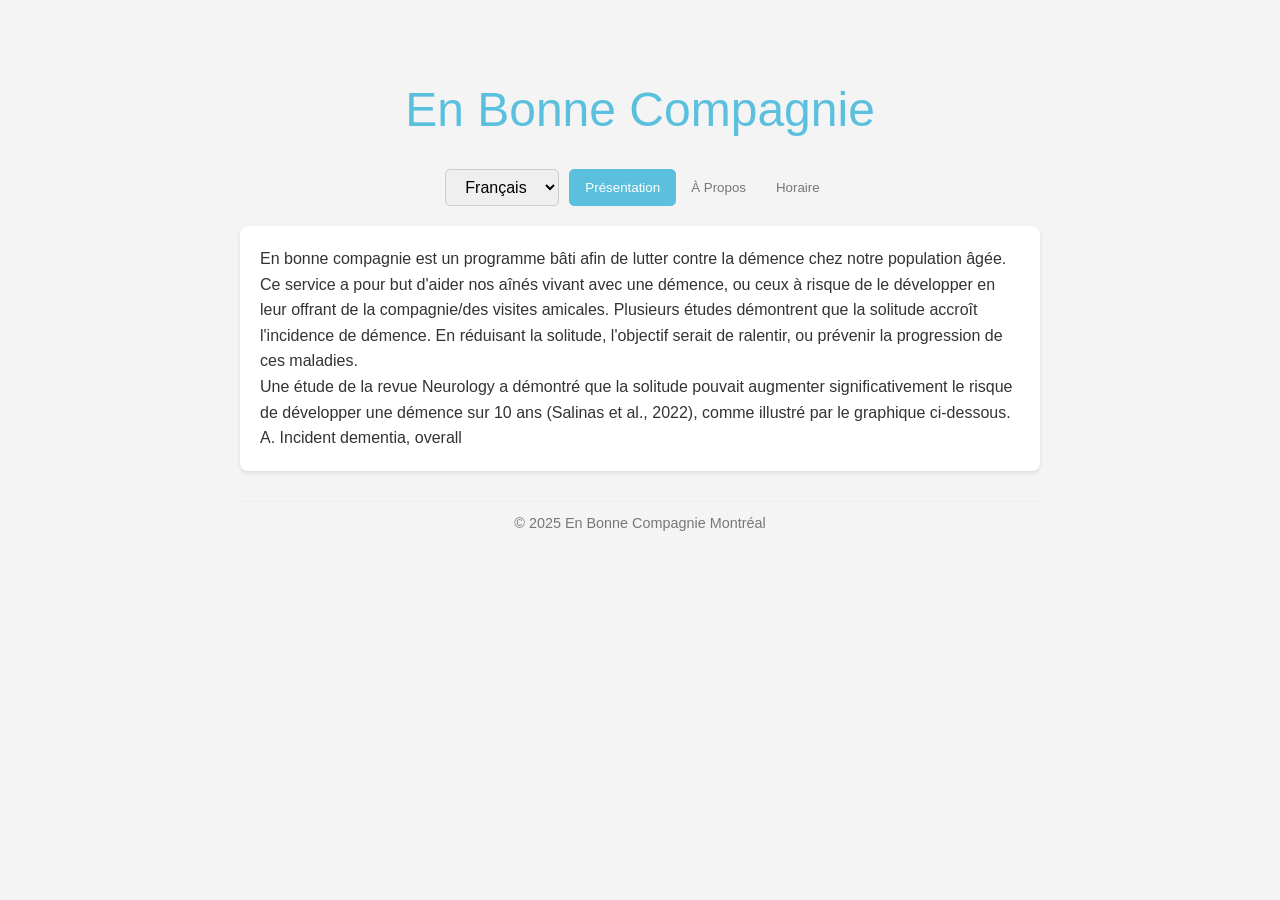
==== index.html @ 3e5a9190 "first commit" ====
<!DOCTYPE html>
<html lang="fr">
<head>
  <meta charset="UTF-8">
  <meta name="viewport" content="width=device-width, initial-scale=1.0">
  <title>En Bonne Compagnie</title>
  <link rel="stylesheet" href="index.css">
</head>
<body>
  <h1>En Bonne Compagnie</h1>
  <div class="controls">
    <select id="languageSelect"></select>
    <div class="page-buttons" id="pageButtons"></div>
  </div>

  <div id="pageContent"></div>

  <footer>
    © 2025 En Bonne Compagnie Montréal
  </footer>

  <script src="index.js"></script>
</body>
</html>
---- index.css ----
body {
    font-family: 'Aptos', sans-serif;
    background-color: #f4f4f4;
    color: #333;
    max-width: 800px;
    margin: 20px auto;
    padding: 20px;
    line-height: 1.6;
}
h1 {
    font-size: 3rem;
    font-weight: 300;
    color: #5bc0de;
    text-align: center;
    margin-bottom: 20px;
}
textarea, input[type="text"] {
    width: 100%;
    padding: 0.5rem;
    margin-top: 0.5rem;
    margin-bottom: 1rem;
    font-size: 1rem;
}
.split {
    display: flex;
    gap: 1rem;
}
.split textarea {
    width: 50%;
}
footer {
    text-align: center;
    margin-top: 30px;
    padding-top: 10px;
    border-top: 1px solid #eee;
    color: #777;
    font-size: 0.9em;
}
img {
    max-width: 100%;
    height: auto;
    margin-top: 0.5rem;
}
.controls {
    display: flex;
    justify-content: center;
    gap: 10px;
    margin-bottom: 20px;
    align-items: center;
}
.page-buttons button {
    padding: 10px 15px;
    border: none;
    background-color: transparent;
    color: #777;
    cursor: pointer;
    border-radius: 5px;
    transition: background-color 0.3s ease, color 0.3s ease, border-color 0.3s ease;
}
.page-buttons button:hover {
    color: #5bc0de;
    background-color: transparent;
    border-color: transparent;
}
.page-buttons button.active-page {
    background-color: #5bc0de;
    color: white;
    border: 1px solid #5bc0de;
}
#languageSelect {
    padding: 8px 15px;
    border-radius: 5px;
    border: 1px solid #ccc;
    cursor: pointer;
    font-size: 1rem;
}
#pageContent {
    margin-top: 20px;
    padding: 20px;
    background-color: #fff;
    border-radius: 8px;
    box-shadow: 0 2px 4px rgba(0, 0, 0, 0.1);
}
#pageContent h2 {
    color: #5bc0de;
}
#pageContent table {
    width: 100%;
    border-collapse: collapse;
    margin-top: 15px;
}
#pageContent th, #pageContent td {
    border: 1px solid #ddd;
    padding: 8px;
    text-align: left;
}
#pageContent th {
    background-color: #f2f2f2;
}
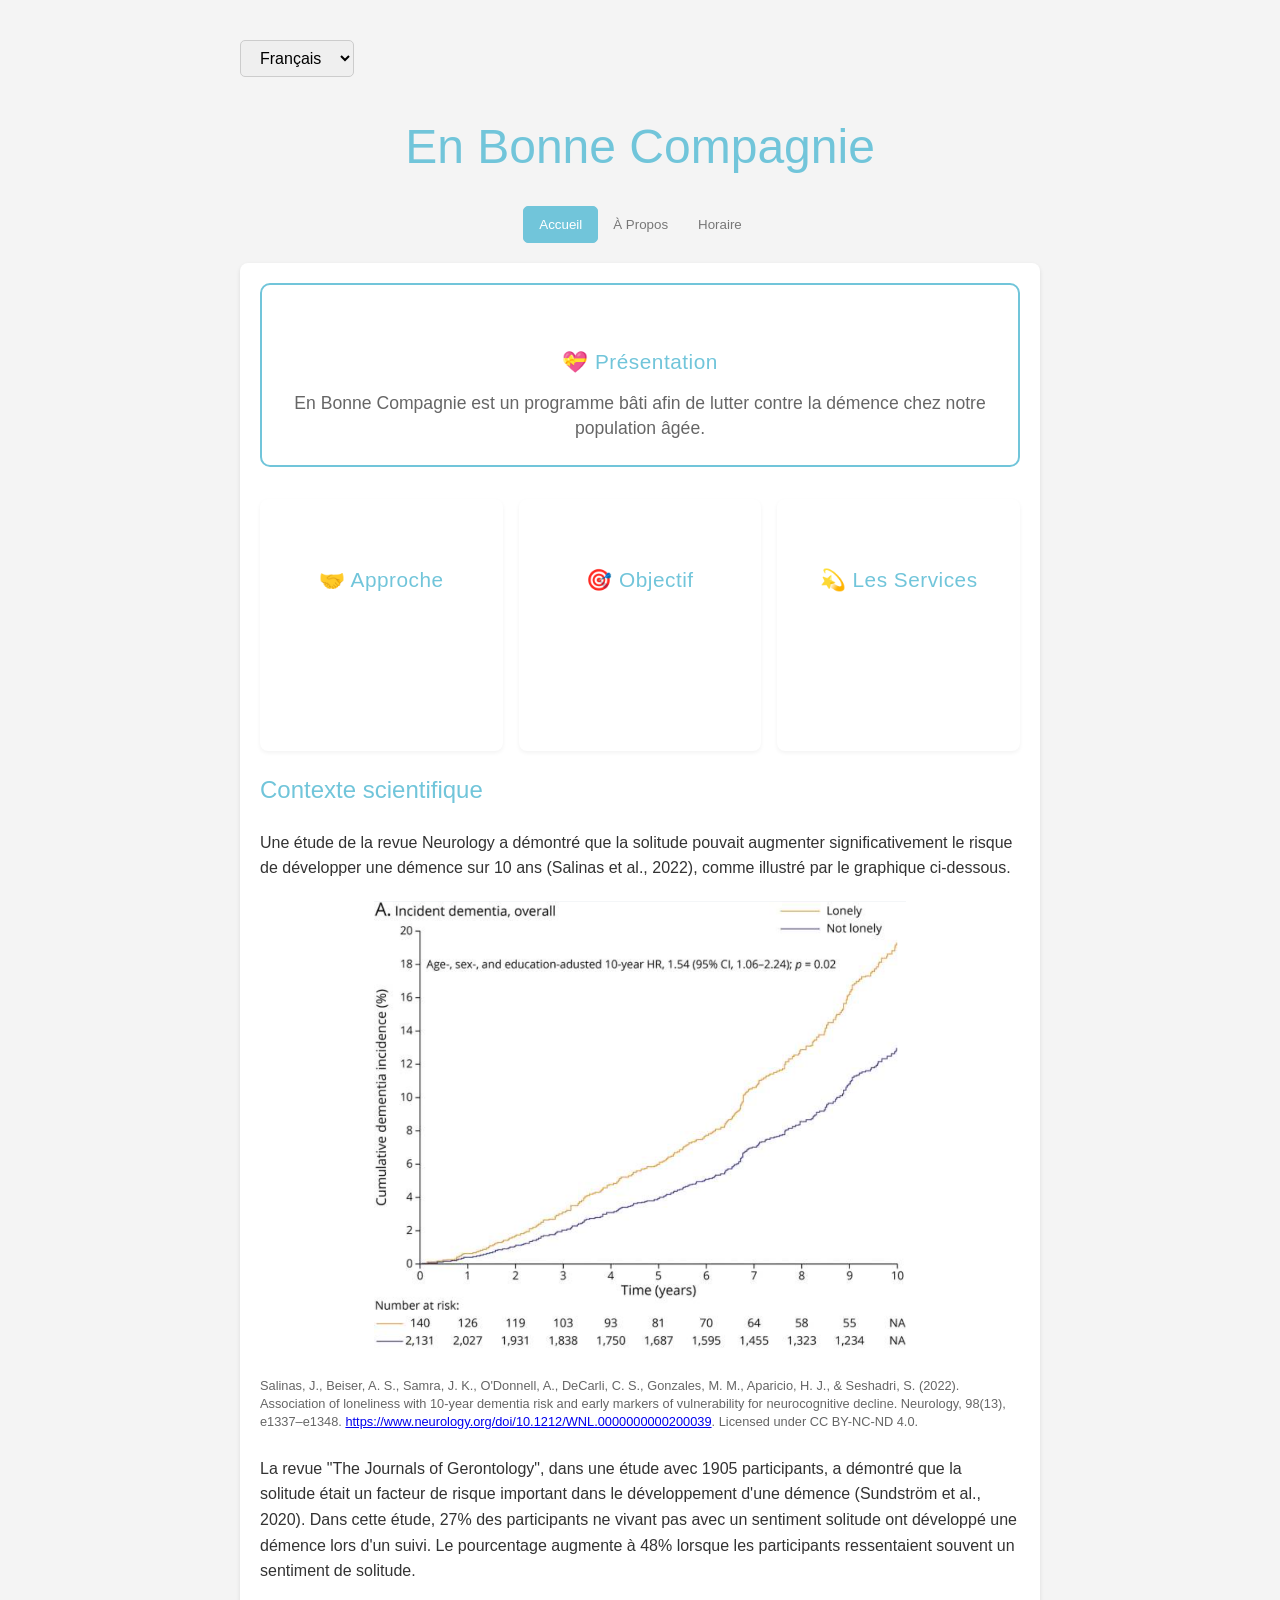
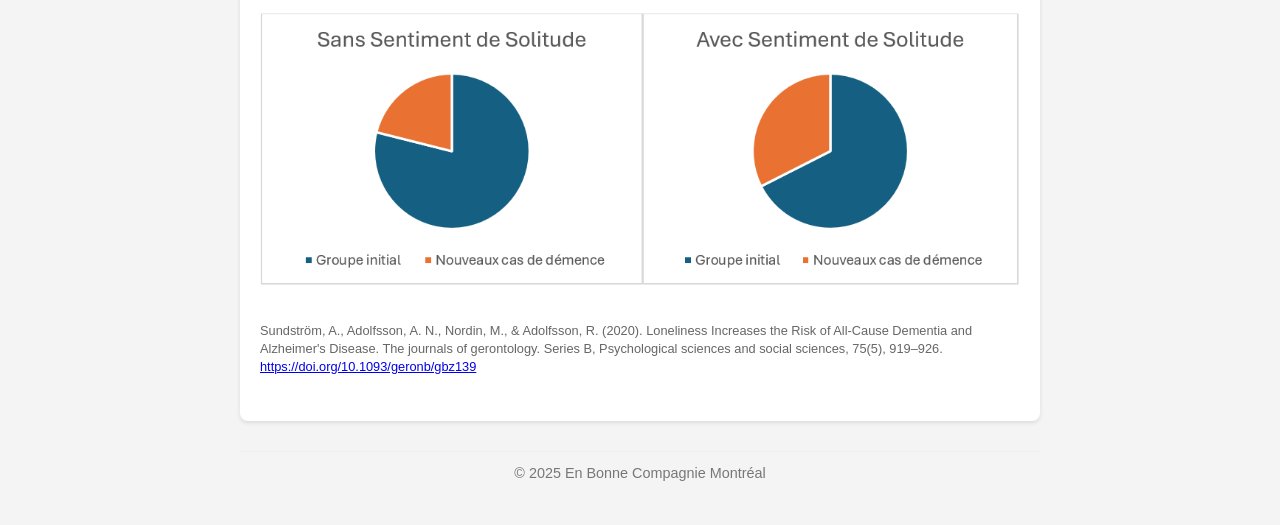
==== commit 4d5cb601: "Add files via upload" ====
--- a/index.html
+++ b/index.html
@@ -7,9 +7,11 @@
   <link rel="stylesheet" href="index.css">
 </head>
 <body>
+  <div class="top-bar">
+    <select id="languageSelect"></select>
+  </div>
   <h1>En Bonne Compagnie</h1>
   <div class="controls">
-    <select id="languageSelect"></select>
     <div class="page-buttons" id="pageButtons"></div>
   </div>
 
--- a/index.css
+++ b/index.css
@@ -7,10 +7,16 @@
     padding: 20px;
     line-height: 1.6;
 }
+
+.top-bar {
+    position: relative;
+    margin-bottom: 20px;
+}
+
 h1 {
     font-size: 3rem;
     font-weight: 300;
-    color: #5bc0de;
+    color: #71C5DA;
     text-align: center;
     margin-bottom: 20px;
 }
@@ -40,7 +46,16 @@
     max-width: 100%;
     height: auto;
     margin-top: 0.5rem;
-}
+    margin-bottom: 0.5rem;
+}
+
+/* Specific styling for figure 1 */
+img[src*="figure_1.png"] {
+    max-width: 70%;
+    display: block;
+    margin: 0.5rem auto;
+}
+
 .controls {
     display: flex;
     justify-content: center;
@@ -58,14 +73,14 @@
     transition: background-color 0.3s ease, color 0.3s ease, border-color 0.3s ease;
 }
 .page-buttons button:hover {
-    color: #5bc0de;
+    color: #71C5DA;
     background-color: transparent;
     border-color: transparent;
 }
 .page-buttons button.active-page {
-    background-color: #5bc0de;
+    background-color: #71C5DA;
     color: white;
-    border: 1px solid #5bc0de;
+    border: 1px solid #71C5DA;
 }
 #languageSelect {
     padding: 8px 15px;
@@ -82,7 +97,17 @@
     box-shadow: 0 2px 4px rgba(0, 0, 0, 0.1);
 }
 #pageContent h2 {
-    color: #5bc0de;
+    color: #71C5DA;
+    font-weight: 400;
+    margin-bottom: 1rem;
+}
+#pageContent h3 {
+    color: #71C5DA;
+    font-weight: 400;
+    margin-top: 30px;
+}
+#pageContent > div {
+    margin-bottom: 20px;
 }
 #pageContent table {
     width: 100%;
@@ -96,4 +121,266 @@
 }
 #pageContent th {
     background-color: #f2f2f2;
+}
+
+/* Reference text styling */
+#pageContent div:has(a[href*="neurology.org"]),
+#pageContent div:has(a[href*="geronb"]) {
+    font-size: 0.8em;
+    margin-top: 5px;
+    margin-bottom: 25px;
+    color: #666;
+    line-height: 1.4;
+}
+
+.certification-link {
+    color: #71C5DA;
+    text-decoration: none;
+    font-weight: 500;
+}
+
+.certification-link:hover {
+    text-decoration: underline;
+}
+
+.certifications-block {
+    display: flex;
+    flex-direction: column;
+    align-items: flex-start;
+    gap: 6px;
+    margin-top: 48px;
+}
+.certification-hover {
+    color: #71C5DA;
+    cursor: pointer;
+    position: relative;
+    display: inline-block;
+    margin-bottom: 0;
+}
+
+.hover-image {
+    display: none;
+    position: absolute;
+    width: 400px;
+    height: auto;
+    max-width: 95vw;
+    max-height: 95vh;
+    border-radius: 8px;
+    box-shadow: 0 2px 10px rgba(0,0,0,0.2);
+    z-index: 1000;
+    bottom: 100%;
+    left: 50%;
+    transform: translateX(-50%);
+    background-color: white;
+    padding: 5px;
+    margin-bottom: 10px;
+    transition: display 0.3s ease;
+}
+
+.certification-hover:hover .hover-image {
+    display: block;
+}
+
+/* Make sure the hover area includes the space where the image will appear */
+.certification-hover:hover::before {
+    content: '';
+    position: absolute;
+    bottom: 100%;
+    left: 0;
+    width: 100%;
+    height: 20px;
+}
+
+/* Responsive adjustments */
+@media (max-width: 768px) {
+    body {
+        max-width: 100%;
+        padding: 10px;
+    }
+
+    .top-bar {
+        margin-bottom: 15px;
+    }
+
+    .controls {
+        flex-direction: column;
+    }
+
+    .page-buttons {
+        justify-content: space-around;
+        width: 100%;
+    }
+
+    .page-buttons button {
+        flex-grow: 1;
+        text-align: center;
+    }
+
+    .split {
+        flex-direction: column;
+        gap: 20px;
+    }
+
+    .split > div {
+        width: 100%;
+    }
+
+    img {
+        margin-top: 10px;
+    }
+}
+
+/* Mission statement styling */
+.mission-statement {
+    text-align: center;
+    margin: 2rem 0;
+    padding: 1.5rem;
+    background-color: #71C5DA;
+    border-radius: 8px;
+}
+
+.highlight-text {
+    font-size: 1.3rem;
+    color: white;
+    font-weight: 500;
+    line-height: 1.6;
+    margin: 0;
+}
+
+/* Key points grid layout */
+.key-points {
+    display: grid;
+    grid-template-columns: repeat(3, 1fr);
+    gap: 1rem;
+    margin: 1rem 0;
+    max-width: 100%;
+}
+
+.key-point {
+    background: white;
+    padding: 1.2rem;
+    border-radius: 8px;
+    box-shadow: 0 2px 4px rgba(0,0,0,0.05);
+    transition: all 0.3s ease;
+    cursor: pointer;
+    min-height: 120px;
+    display: flex;
+    flex-direction: column;
+    position: relative;
+    border: 2px solid transparent;
+}
+
+.key-point h3 {
+    color: #71C5DA;
+    margin: 0;
+    font-size: 1.3rem;
+    text-align: center;
+    margin-bottom: 0.8rem;
+    transition: all 0.3s ease;
+    padding-top: 0.8rem;
+    font-weight: 700;
+    white-space: nowrap;
+    letter-spacing: 0.5px;
+}
+
+.key-point p {
+    opacity: 0;
+    visibility: hidden;
+    color: #666;
+    line-height: 1.4;
+    transition: all 0.3s ease;
+    margin-top: 0;
+    text-align: center;
+    font-size: 0.95rem;
+}
+
+.key-point:hover {
+    transform: translateY(-3px);
+    box-shadow: 0 4px 8px rgba(0,0,0,0.1);
+    border: 2px solid #71C5DA;
+}
+
+.key-point:hover h3 {
+    color: #71C5DA;
+}
+
+.key-point:hover p {
+    opacity: 1;
+    visibility: visible;
+    color: #666;
+}
+
+/* Responsive adjustments */
+@media (max-width: 768px) {
+    .key-points {
+        grid-template-columns: 1fr;
+        gap: 0.8rem;
+    }
+
+    .key-point {
+        min-height: 100px;
+        padding: 1rem;
+    }
+
+    .key-point h3 {
+        font-size: 1.2rem;
+        padding-top: 0.6rem;
+    }
+
+    .highlight-text {
+        font-size: 1.2rem;
+    }
+}
+
+.presentation-box {
+    background-color: white;
+    padding: 1.5rem;
+    border-radius: 10px;
+    margin-bottom: 2rem;
+    transition: all 0.3s ease;
+    border: 2px solid #71C5DA;
+}
+
+.presentation-box:hover {
+    transform: translateY(-3px);
+    box-shadow: 0 4px 15px rgba(0, 0, 0, 0.1);
+}
+
+.presentation-box h3 {
+    color: #71C5DA;
+    margin: 0;
+    font-size: 1.3rem;
+    text-align: center;
+    margin-bottom: 0.8rem;
+    transition: all 0.3s ease;
+    padding-top: 0.4rem;
+    font-weight: 700;
+    white-space: nowrap;
+    letter-spacing: 0.5px;
+    position: relative;
+    top: 0;
+    transform: none;
+}
+
+.presentation-box p {
+    opacity: 1;
+    visibility: visible;
+    color: #666;
+    line-height: 1.4;
+    transition: all 0.3s ease;
+    margin: 0;
+    text-align: center;
+    font-size: 1.1rem;
+}
+
+.program-name {
+    font-size: 1.1rem;
+}
+
+.key-points {
+    display: grid;
+    grid-template-columns: repeat(3, 1fr);
+    gap: 1rem;
+    margin: 0;
+    max-width: 100%;
 }
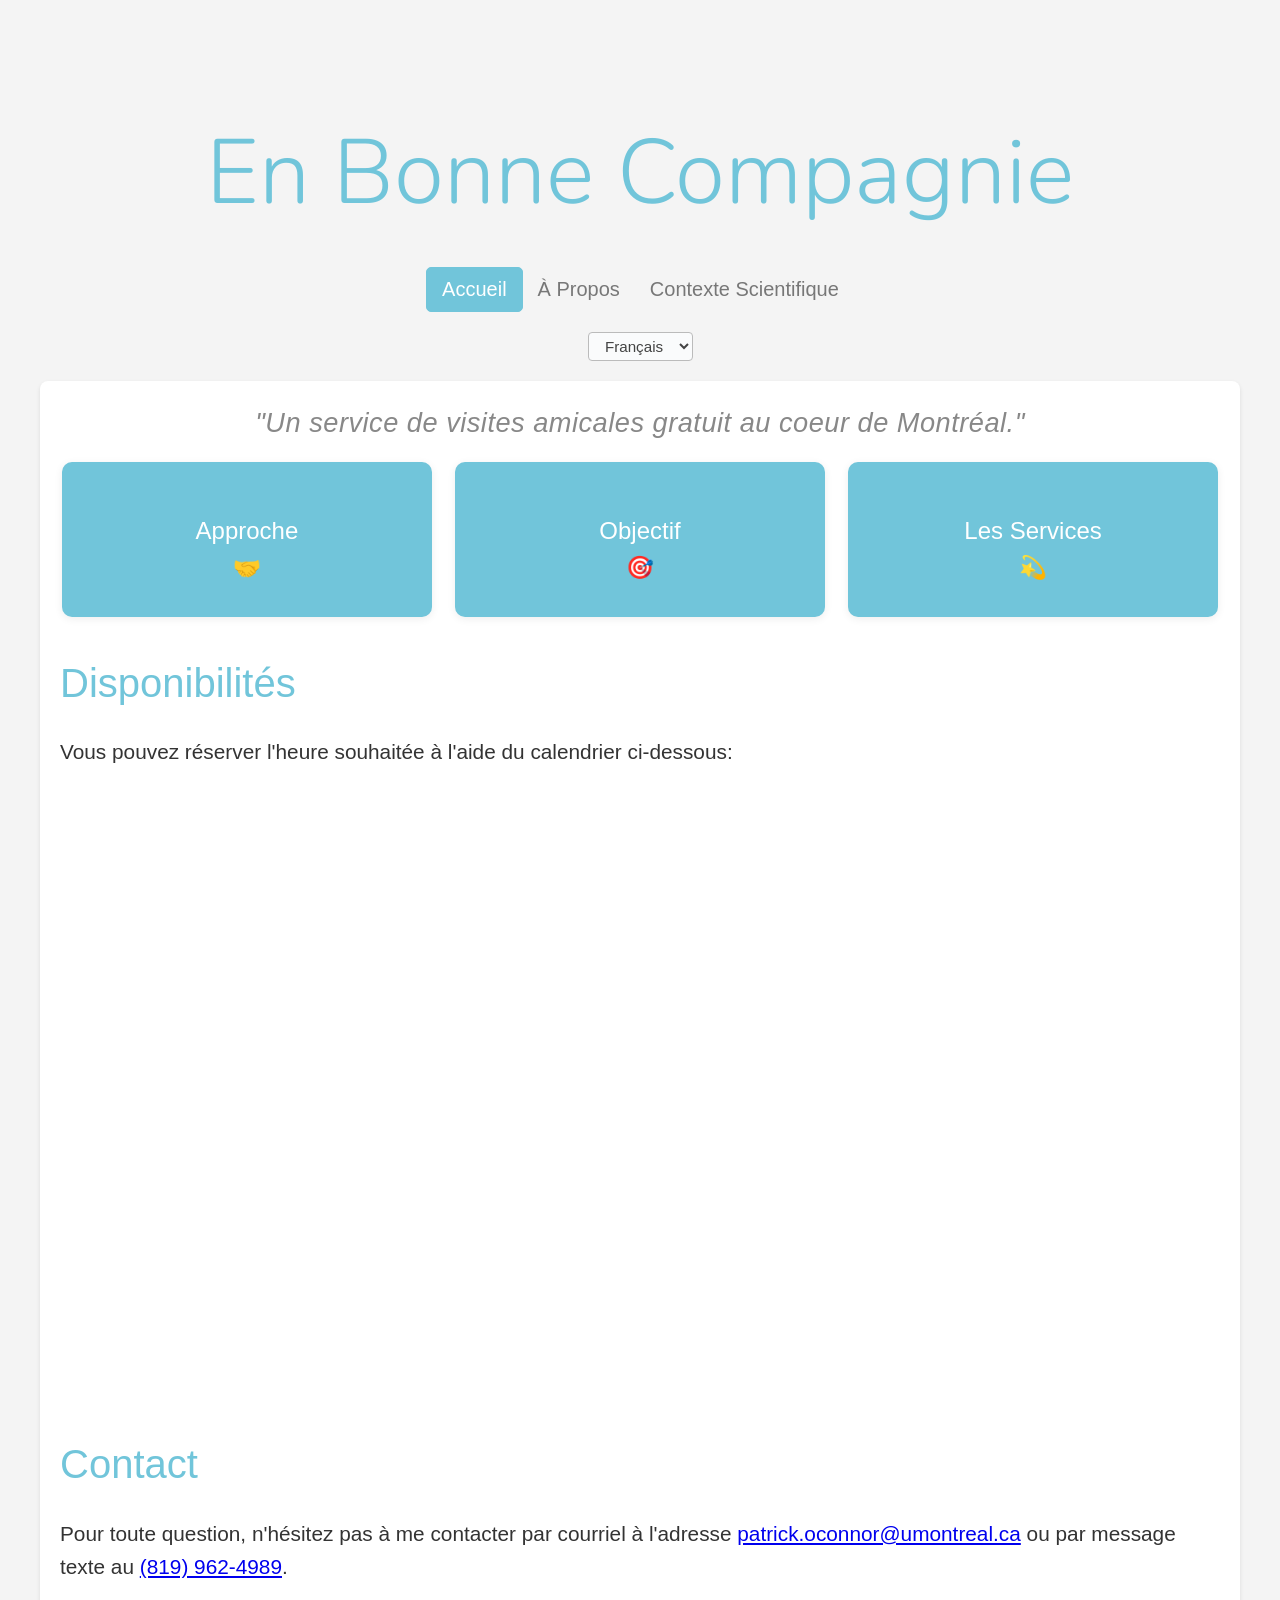
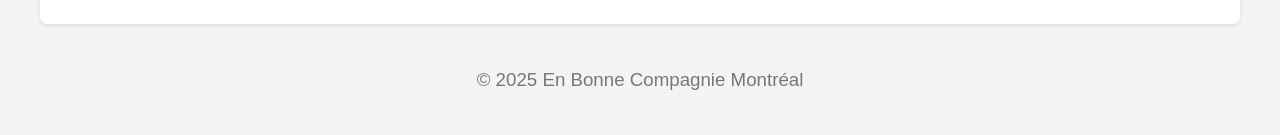
==== commit d18e11e7: "Add files via upload" ====
--- a/index.html
+++ b/index.html
@@ -5,16 +5,14 @@
   <meta name="viewport" content="width=device-width, initial-scale=1.0">
   <title>En Bonne Compagnie</title>
   <link rel="stylesheet" href="index.css">
+  <link href="https://fonts.googleapis.com/css?family=Nunito:300,400,700&display=swap" rel="stylesheet">
 </head>
 <body>
-  <div class="top-bar">
-    <select id="languageSelect"></select>
-  </div>
   <h1>En Bonne Compagnie</h1>
   <div class="controls">
     <div class="page-buttons" id="pageButtons"></div>
   </div>
-
+  <select id="languageSelect"></select>
   <div id="pageContent"></div>
 
   <footer>
--- a/index.css
+++ b/index.css
@@ -2,19 +2,25 @@
     font-family: 'Aptos', sans-serif;
     background-color: #f4f4f4;
     color: #333;
-    max-width: 800px;
+    max-width: 1200px;
     margin: 20px auto;
     padding: 20px;
     line-height: 1.6;
+    font-size: 1.3rem;
 }
 
 .top-bar {
     position: relative;
-    margin-bottom: 20px;
+    margin-bottom: 0;
+    display: flex;
+    justify-content: center;
+    align-items: flex-start;
+    width: 100%;
 }
 
 h1 {
-    font-size: 3rem;
+    font-family: 'Nunito', 'Aptos', sans-serif;
+    font-size: 5.7rem;
     font-weight: 300;
     color: #71C5DA;
     text-align: center;
@@ -71,6 +77,7 @@
     cursor: pointer;
     border-radius: 5px;
     transition: background-color 0.3s ease, color 0.3s ease, border-color 0.3s ease;
+    font-size: 1.25rem;
 }
 .page-buttons button:hover {
     color: #71C5DA;
@@ -83,11 +90,19 @@
     border: 1px solid #71C5DA;
 }
 #languageSelect {
-    padding: 8px 15px;
-    border-radius: 5px;
-    border: 1px solid #ccc;
-    cursor: pointer;
-    font-size: 1rem;
+    display: block;
+    margin: 0.5rem auto 0 auto;
+    text-align: center;
+    font-size: 0.95rem;
+    padding: 4px 12px;
+    border-radius: 4px;
+    border: 1px solid #bbb;
+    background: #fafbfc;
+    box-shadow: none;
+    color: #444;
+    width: auto;
+    min-width: 0;
+    max-width: 180px;
 }
 #pageContent {
     margin-top: 20px;
@@ -100,11 +115,13 @@
     color: #71C5DA;
     font-weight: 400;
     margin-bottom: 1rem;
+    font-size: 2.5rem;
 }
 #pageContent h3 {
     color: #71C5DA;
     font-weight: 400;
     margin-top: 30px;
+    font-size: 1.5rem;
 }
 #pageContent > div {
     margin-bottom: 20px;
@@ -196,6 +213,7 @@
     body {
         max-width: 100%;
         padding: 10px;
+        font-size: 1rem;
     }
 
     .top-bar {
@@ -227,6 +245,16 @@
 
     img {
         margin-top: 10px;
+    }
+
+    h1 {
+        font-size: 3rem;
+    }
+
+    #pageContent div:has(a[href*="neurology.org"]),
+    #pageContent div:has(a[href*="geronb"]) {
+        overflow-wrap: break-word;
+        word-break: break-all;
     }
 }
 
@@ -240,7 +268,7 @@
 }
 
 .highlight-text {
-    font-size: 1.3rem;
+    font-size: 1.45rem;
     color: white;
     font-weight: 500;
     line-height: 1.6;
@@ -291,7 +319,12 @@
     transition: all 0.3s ease;
     margin-top: 0;
     text-align: center;
-    font-size: 0.95rem;
+    font-size: 1.15rem;
+}
+
+.key-point.active p {
+    opacity: 1 !important;
+    visibility: visible !important;
 }
 
 .key-point:hover {
@@ -310,26 +343,46 @@
     color: #666;
 }
 
-/* Responsive adjustments */
 @media (max-width: 768px) {
     .key-points {
         grid-template-columns: 1fr;
         gap: 0.8rem;
     }
-
     .key-point {
         min-height: 100px;
         padding: 1rem;
     }
-
     .key-point h3 {
         font-size: 1.2rem;
         padding-top: 0.6rem;
     }
-
     .highlight-text {
         font-size: 1.2rem;
     }
+    .key-point p {
+        font-size: 1rem;
+    }
+}
+
+/* Tap-to-reveal for hover-image on mobile */
+@media (max-width: 768px) {
+  .hover-image {
+    display: none;
+    opacity: 0;
+    pointer-events: none;
+    position: static;
+    max-width: 100%;
+    box-shadow: none;
+    margin: 10px 0 0 0;
+    left: 0;
+    transform: none;
+  }
+  .certification-hover.active .hover-image {
+    display: block !important;
+    opacity: 1 !important;
+    pointer-events: auto !important;
+    position: static;
+  }
 }
 
 .presentation-box {
@@ -349,7 +402,7 @@
 .presentation-box h3 {
     color: #71C5DA;
     margin: 0;
-    font-size: 1.3rem;
+    font-size: 1.5rem;
     text-align: center;
     margin-bottom: 0.8rem;
     transition: all 0.3s ease;
@@ -370,7 +423,7 @@
     transition: all 0.3s ease;
     margin: 0;
     text-align: center;
-    font-size: 1.1rem;
+    font-size: 1.25rem;
 }
 
 .program-name {
@@ -383,4 +436,366 @@
     gap: 1rem;
     margin: 0;
     max-width: 100%;
+}
+
+/* Custom grid for key points with horizontal services box */
+.custom-key-points {
+  display: grid;
+  grid-template-columns: 1fr 1fr;
+  grid-template-rows: auto auto;
+  gap: 0.5rem;
+  margin: 0;
+  background: none;
+}
+.custom-key-points .key-point:nth-child(1) {
+  grid-column: 1;
+  grid-row: 1;
+}
+.custom-key-points .key-point:nth-child(2) {
+  grid-column: 2;
+  grid-row: 1;
+}
+.custom-key-points .key-point-horizontal {
+  grid-column: 1 / span 2;
+  grid-row: 2;
+  background: white;
+  border-radius: 10px;
+  box-shadow: 0 2px 8px rgba(0,0,0,0.07);
+  padding: 0.7rem 0.7rem;
+  min-height: 40px;
+  display: flex;
+  flex-direction: column;
+  align-items: center;
+  transition: all 0.3s ease;
+}
+.custom-key-points .key-point-horizontal h3 {
+  color: #71C5DA;
+  font-weight: 700;
+  font-size: 1.2rem;
+  margin-bottom: 0.7rem;
+  margin-top: 0.5rem;
+}
+.custom-key-points .key-point-horizontal p {
+  opacity: 1;
+  visibility: visible;
+  color: #666;
+  text-align: center;
+  font-size: 1.25rem;
+  margin: 0;
+}
+.custom-key-points .key-point-horizontal:hover {
+  transform: translateY(-3px);
+  box-shadow: 0 4px 15px rgba(0, 0, 0, 0.10);
+}
+@media (max-width: 768px) {
+  .custom-key-points {
+    grid-template-columns: 1fr;
+    grid-template-rows: auto auto auto;
+    gap: 0.8rem;
+  }
+  .custom-key-points .key-point:nth-child(1),
+  .custom-key-points .key-point:nth-child(2),
+  .custom-key-points .key-point-horizontal {
+    grid-column: 1;
+    grid-row: auto;
+  }
+  .custom-key-points .key-point-horizontal {
+    padding: 1.2rem 1rem;
+    font-size: 1rem;
+  }
+}
+
+.sci-context-flex {
+  display: flex;
+  gap: 2rem;
+  align-items: stretch;
+  margin: 2rem 0;
+}
+.sci-context-text, .sci-context-img {
+  background: #fff;
+  border: 2px solid #71C5DA;
+  border-radius: 10px;
+  box-shadow: 0 2px 8px rgba(0,0,0,0.07);
+  padding: 1.5rem 1.2rem;
+  display: flex;
+  flex-direction: column;
+  justify-content: center;
+}
+.sci-context-text {
+  flex: 1 1 0;
+  min-width: 0;
+  font-size: 1.15rem;
+  padding: 0.7rem 1rem;
+  position: relative;
+  background: #fff;
+  border: none;
+  border-radius: 0;
+  box-shadow: none;
+}
+.sci-context-text::before {
+  content: "";
+  display: block;
+  width: 100%;
+  height: 0;
+  border-top: 2px solid #71C5DA;
+  margin-bottom: 0.7rem;
+}
+.sci-context-text::after {
+  content: "";
+  display: block;
+  width: 100%;
+  height: 0;
+  border-bottom: 2px solid #71C5DA;
+  margin-top: 0.7rem;
+}
+.sci-context-img {
+  flex: 2.2 1 0;
+  min-width: 200px;
+  max-width: 650px;
+  align-items: center;
+  justify-content: center;
+  padding: 1rem;
+}
+.sci-context-img img {
+  max-width: 100%;
+  height: auto;
+  display: block;
+  border-radius: 8px;
+}
+@media (max-width: 900px) {
+  .sci-context-flex {
+    flex-direction: column;
+    gap: 1rem;
+  }
+  .sci-context-img {
+    max-width: 100%;
+    width: 100%;
+    padding: 0.5rem;
+  }
+}
+
+.accueil-intro {
+  font-style: italic;
+  color: #ff6f61;
+  font-size: 1.35rem;
+  margin-bottom: 1.2rem;
+  text-align: center;
+}
+
+.accueil-highlight {
+  color: #71C5DA;
+  font-weight: bold;
+  font-size: 1.35rem;
+  text-align: center;
+  margin-bottom: 1.2rem;
+  display: block;
+}
+
+.accueil-title-box {
+  background: #71C5DA;
+  color: #fff;
+  font-family: 'Nunito', 'Aptos', sans-serif;
+  font-size: 1.25rem;
+  font-weight: 700;
+  text-align: center;
+  border-radius: 16px;
+  padding: 0.4rem 0.7rem 0.4rem 0.7rem;
+  margin: 0 auto 0.7rem auto;
+  display: block;
+  max-width: 100%;
+  box-shadow: 0 2px 8px rgba(0,0,0,0.07);
+  letter-spacing: 0.5px;
+  white-space: nowrap;
+  overflow-x: auto;
+}
+@media (max-width: 600px) {
+  .accueil-title-box {
+    font-size: 1rem;
+    padding: 0.3rem 0.3rem;
+    white-space: normal;
+  }
+}
+
+.accueil-grey-italic {
+  color: #888;
+  font-style: italic;
+  text-align: center;
+  font-size: 1.7rem;
+  margin-bottom: 1.1rem;
+  letter-spacing: 0.5px;
+}
+.accueil-columns {
+  display: flex;
+  justify-content: center;
+  gap: 1.2rem;
+  margin-bottom: 1.2rem;
+}
+.accueil-col {
+  flex: 1 1 0;
+  min-width: 0;
+  background: #fff;
+  border-radius: 10px;
+  box-shadow: 0 2px 8px rgba(0,0,0,0.07);
+  padding: 1.1rem 0.7rem;
+  text-align: center;
+  margin: 0 0.1rem;
+}
+.accueil-col h3 {
+  color: #71C5DA;
+  font-size: 1.15rem;
+  font-weight: 700;
+  margin-bottom: 0.5rem;
+  margin-top: 0;
+}
+.accueil-col p {
+  color: #666;
+  font-size: 1.05rem;
+  margin: 0;
+}
+.accueil-col.approche {
+  background: #71C5DA;
+  color: #fff;
+  position: relative;
+  overflow: hidden;
+  cursor: pointer;
+  transition: background 0.35s, color 0.35s;
+  min-height: 120px;
+  display: flex;
+  flex-direction: column;
+  align-items: center;
+  justify-content: center;
+}
+.accueil-col.approche h3 {
+  font-size: 2rem;
+  font-weight: 800;
+  color: #fff !important;
+  margin: 0;
+  transition: font-size 0.35s, color 0.35s, transform 0.35s, margin 0.35s;
+  position: relative;
+  z-index: 2;
+  display: flex;
+  flex-direction: column;
+  align-items: center;
+  justify-content: center;
+}
+.accueil-col h3 .emoji {
+  font-size: 1.4rem;
+  margin-bottom: 0.02rem;
+}
+.accueil-col.approche:hover h3 .emoji,
+.accueil-col.approche.active h3 .emoji {
+  display: none;
+}
+.accueil-col.approche:hover h3 .emoji,
+.accueil-col.approche.active h3 .emoji {
+  margin-bottom: 0.05rem;
+}
+.accueil-col.approche p {
+  opacity: 0;
+  max-height: 0;
+  transition: opacity 0.35s, max-height 0.35s;
+  color: #333;
+  margin-top: 0.7rem;
+  font-size: 1.05rem;
+  z-index: 2;
+  text-align: center;
+}
+.accueil-col.approche:hover,
+.accueil-col.approche.active {
+  background: #fff;
+  color: #333;
+  box-shadow: 0 2px 8px rgba(0,0,0,0.12);
+  justify-content: center;
+}
+.accueil-col.approche:hover h3,
+.accueil-col.approche.active h3 {
+  font-size: 1.1rem;
+  color: #71C5DA !important;
+  transform: translateY(-1.1rem);
+  margin-bottom: 0.2rem;
+}
+.accueil-col.approche:hover p,
+.accueil-col.approche.active p,
+.accueil-col.objectif:hover p,
+.accueil-col.objectif.active p,
+.accueil-col.services:hover p,
+.accueil-col.services.active p {
+  opacity: 1;
+  max-height: 400px;
+  color: #333;
+}
+.accueil-col.objectif, .accueil-col.services {
+  background: #71C5DA;
+  color: #fff;
+  position: relative;
+  overflow: hidden;
+  cursor: pointer;
+  transition: background 0.35s, color 0.35s;
+  min-height: 120px;
+  display: flex;
+  flex-direction: column;
+  align-items: center;
+  justify-content: center;
+}
+.accueil-col.objectif h3, .accueil-col.services h3 {
+  font-size: 2rem;
+  font-weight: 800;
+  color: #fff !important;
+  margin: 0;
+  transition: font-size 0.35s, color 0.35s, transform 0.35s, margin 0.35s;
+  position: relative;
+  z-index: 2;
+  display: flex;
+  flex-direction: column;
+  align-items: center;
+  justify-content: center;
+}
+.accueil-col.objectif h3 .emoji, .accueil-col.services h3 .emoji {
+  font-size: 1.4rem;
+  margin-bottom: 0.02rem;
+}
+.accueil-col.objectif p, .accueil-col.services p {
+  opacity: 0;
+  max-height: 0;
+  transition: opacity 0.35s, max-height 0.35s;
+  color: #333;
+  margin-top: 0.7rem;
+  font-size: 1.05rem;
+  z-index: 2;
+  text-align: center;
+}
+.accueil-col.objectif:hover, .accueil-col.objectif.active,
+.accueil-col.services:hover, .accueil-col.services.active {
+  background: #fff;
+  color: #333;
+  box-shadow: 0 2px 8px rgba(0,0,0,0.12);
+  justify-content: center;
+}
+.accueil-col.objectif:hover h3, .accueil-col.objectif.active h3,
+.accueil-col.services:hover h3, .accueil-col.services.active h3 {
+  font-size: 1.1rem;
+  color: #71C5DA !important;
+  transform: translateY(-1.1rem);
+  margin-bottom: 0.2rem;
+}
+.accueil-col.objectif:hover h3 .emoji, .accueil-col.objectif.active h3 .emoji,
+.accueil-col.services:hover h3 .emoji, .accueil-col.services.active h3 .emoji {
+  display: none;
+}
+@media (max-width: 800px) {
+  .accueil-columns {
+    flex-direction: column;
+    gap: 0.7rem;
+  }
+  .accueil-col {
+    margin: 0;
+  }
+}
+
+.key-points-wrapper {
+  border: 2px solid #71C5DA;
+  border-radius: 12px;
+  padding: 0.7rem 0.5rem;
+  background: #fff;
+  margin-bottom: 1.2rem;
 }
